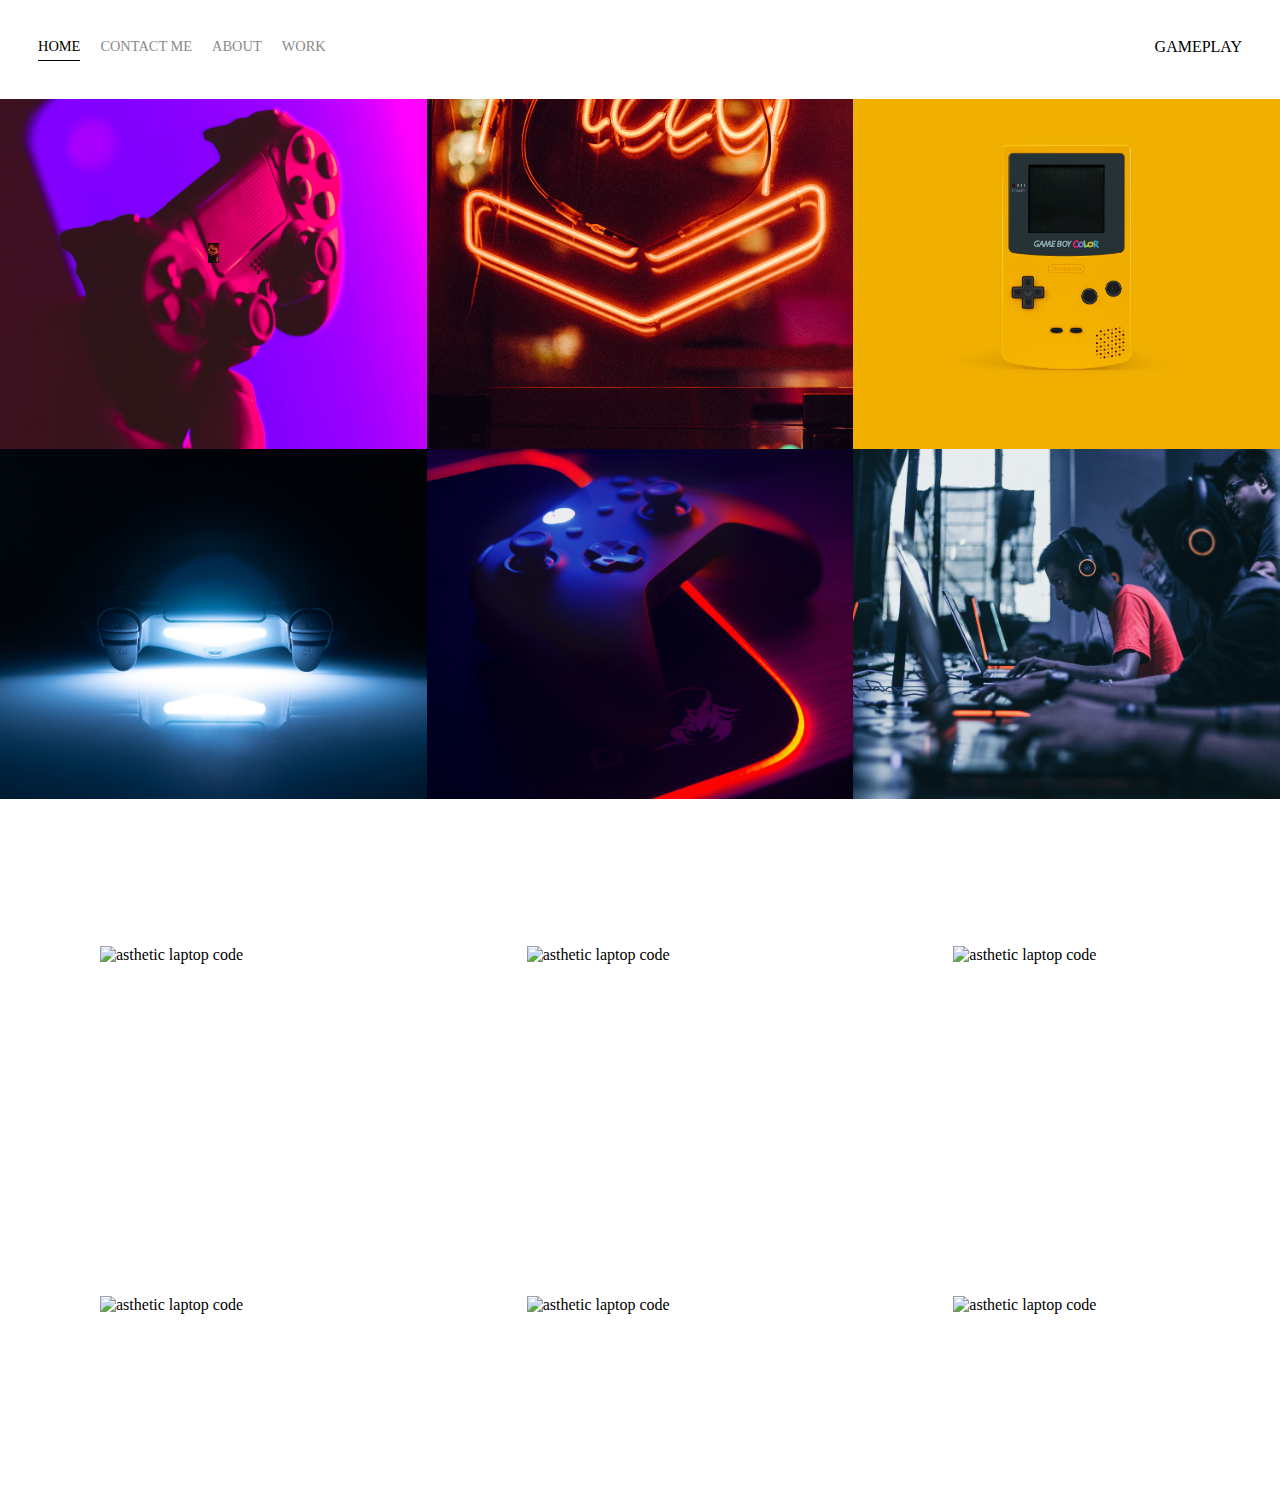
==== index.html @ b88d7ec6 "adding maing page to GAMEPLAY" ====
<!DOCTYPE html>
<html lang="en-us">



<head>
    <meta charset="UTF-8" />
    <title>GamePlay</title>
    <link rel="stylesheet" href="style.css">
</head>

<body>
    <div class="container">
        <div class="nav-wrapper">
            <div class="left-side">
                <div class="nav-link-wrapper active-nav-link">
                    <a href="index.html">Home</a>
                </div>

                <div class="nav-link-wrapper">
                    <a href="about.html">Contact Me</a>
                </div>

                <div class="nav-link-wrapper">
                    <a href="about.html">About</a>
                </div>
                <div class="nav-link-wrapper">
                    <a href="about.html">Work</a>
                </div>
            </div>

            <div class="right-side">
                <div class="brand">
                    GAMEPLAY
                </div>
            </div>
        </div>

        <div class="content-wrapper">
            <div class="portfolio-items-wrapper">




                <div class="portfolio-item-wrapper">
                    <div class="portfolio-img-background"
                        style="background-image:url(images/luis-villasmil-ITFwHdPEED0-unsplash\ \(1\).jpg)"></div>

                    <div class="img-text-wrapper">
                        <div class="logo-wrapper">
                            <img src="images/clem-onojeghuo-kfoSKoWc9Gg-unsplash.jpg" alt="asthetic laptop code">

                        </div>






                        <div class="subtitle">
                            Love playing Games
                        </div>

                    </div>

                </div>

                <div class="portfolio-item-wrapper">
                    <div class="portfolio-img-background"
                        style="background-image:url(images/clem-onojeghuo-kfoSKoWc9Gg-unsplash.jpg)"></div>

                    <div class="img-text-wrapper">
                        <div class="logo-wrapper">
                            <img src="" alt="">
                        </div>


                        <div class="subtitle">
                            My work
                        </div>

                    </div>

                </div>

                <div class="portfolio-item-wrapper">
                    <div class="portfolio-img-background"
                        style="background-image:url(images/mike-meyers-v8XaVfyo41Q-unsplash.jpg)"></div>

                    <div class="img-text-wrapper">
                        <div class="logo-wrapper">
                            <img src="" alt="">
                        </div>

                        <div class="subtitle">
                            My projects
                        </div>

                    </div>

                </div>
                <div class="portfolio-item-wrapper">
                    <div class="portfolio-img-background"
                        style="background-image:url(./images/julian-hochgesang-jtPSdmlEOjk-unsplash.jpg)"></div>

                    <div class="img-text-wrapper">
                        <div class="logo-wrapper">
                            <img src="" alt="">
                        </div>



                        <div class="subtitle">
                            Dreams
                        </div>

                    </div>

                </div>

                <div class="portfolio-item-wrapper">
                    <div class="portfolio-img-background"
                        style="background-image:url(images/jose-gil-2pNdTBn4C7U-unsplash.jpg)"></div>

                    <div class="img-text-wrapper">
                        <div class="logo-wrapper">
                            <img src="" alt="">
                        </div>




                        <div class="subtitle">
                            More
                        </div>

                    </div>

                </div>

                <div class="portfolio-item-wrapper">
                    <div class="portfolio-img-background"
                        style="background-image:url(images/fredrick-tendong-HVYepJYeHdQ-unsplash.jpg)"></div>

                    <div class="img-text-wrapper">
                        <div class="logo-wrapper">
                            <img src="" alt="">
                        </div>



                        <div class="subtitle">
                            YESS
                        </div>

                    </div>

                </div>

                <div class="portfolio-item-wrapper">
                    <div class="portfolio-img-background"
                        style="background-image:url(images/tim-foster-lSegRSDBMLw-unsplash.jpg)"></div>

                    <div class="img-text-wrapper">
                        <div class="logo-wrapper">
                            <img src="images/—Pngtree—butterfly_121554.png" alt="asthetic laptop code">
                        </div>



                        <div class="subtitle">
                            My friends anf Fam
                        </div>

                    </div>

                </div>

                <div class="portfolio-item-wrapper">
                    <div class="portfolio-img-background"
                        style="background-image:url(images/bantersnaps-wPMvPMD9KBI-unsplash.jpg)"></div>

                    <div class="img-text-wrapper">
                        <div class="logo-wrapper">
                            <img src="images/—Pngtree—butterfly_121554.png" alt="asthetic laptop code">
                        </div>



                        <div class="subtitle">
                            Culture
                        </div>

                    </div>

                </div>

                <div class="portfolio-item-wrapper">
                    <div class="portfolio-img-background"
                        style="background-image:url(images/matteo-vistocco-6lUKsY4j0bU-unsplash.jpg)"></div>

                    <div class="img-text-wrapper">
                        <div class="logo-wrapper">
                            <img src="images/—Pngtree—butterfly_121554.png" alt="asthetic laptop code">
                        </div>



                        <div class="subtitle">
                            Pets
                        </div>

                    </div>

                </div>

                <div class="portfolio-item-wrapper">
                    <div class="portfolio-img-background"
                        style="background-image:url(images/mike-crawat-alEUOL4fGcc-unsplash.jpg)"></div>

                    <div class="img-text-wrapper">
                        <div class="logo-wrapper">
                            <img src="images/—Pngtree—butterfly_121554.png" alt="asthetic laptop code">
                        </div>



                        <div class="subtitle">
                            Rides
                        </div>

                    </div>

                </div>

                <div class="portfolio-item-wrapper">
                    <div class="portfolio-img-background"
                        style="background-image:url(images/pawel-bukowski-neHxvGWsJws-unsplash.jpg)"></div>

                    <div class="img-text-wrapper">
                        <div class="logo-wrapper">
                            <img src="images/—Pngtree—butterfly_121554.png" alt="asthetic laptop code">
                        </div>



                        <div class="subtitle">
                            Aspirations
                        </div>

                    </div>

                </div>

                <div class="portfolio-item-wrapper">
                    <div class="portfolio-img-background"
                        style="background-image:url(images/samuel-girven-VJ2s0c20qCo-unsplash.jpg)"></div>

                    <div class="img-text-wrapper">
                        <div class="logo-wrapper">
                            <img src="images/—Pngtree—butterfly_121554.png" alt="asthetic laptop code">
                        </div>



                        <div class="subtitle">
                            Health
                        </div>
                    </div>
                </div>












            </div>



        </div>

    </div>
</body>

<script>
    const portfolioItems = document.querySelectorAll('.portfolio-item-wrapper')

    portfolioItems.forEach(portfolioItem => {
        portfolioItem.addEventListener('mouseover', () => {

            portfolioItem.childNodes[1].classList.add('img-darken');
        });

        portfolioItem.addEventListener('mouseout', () => {

            portfolioItem.childNodes[1].classList.remove('img-darken');
        })

    });
</script>



</html>
---- style.css ----
/* master styler */
body {
    font-family:cursive;
    margin: 0px;
}

.container {
    display: grid;
    grid-template-columns: 1fr;
}

/* nav styles */
.nav-wrapper {
    display: flex;
    justify-content: space-between;
    padding: 38px;
}

.left-side {
    display: flex;

}

.nav-wrapper > .left-side > div {
    margin-right: 20px;
    font-size: 0.9em;
    text-transform: uppercase;

}

.nav-link-wrapper {
    height: 22px;
    border-bottom: 1px solid transparent;
    transition: border-bottom 0.5s;
}

.active-nav-link {
    border-bottom: 1px solid black;
}

.active-nav-link a {
    color: black !important;
}

.nav-link-wrapper a {
    color: #8a8a8a;
    text-decoration: none;
    transition: color .5s;

}

.nav-link-wrapper:hover {
    border-bottom: 1px solid black;


}

.nav-link-wrapper a:hover {
    color: black;

}



/* portfolio stytles */

.portfolio-items-wrapper {
    display:grid;
    grid-template-columns: 1fr 1fr 1fr;

}

.portfolio-item-wrapper {
    position: relative;

}

.portfolio-img-background {
    height: 350px;
    width: 100%;
    background-size: cover;
    background-position: center;
    background-repeat: no-repeat;
}

.img-text-wrapper {
    position: absolute;
    top: 0;
    display: flex;
    flex-direction: column;
    justify-content: center;
    height: 100%;
    text-align: center;
    padding-left: 100px;
    padding-right: 100px;
}
.img-text-wrapper .subtitle {
    transition: 1s;
    color: transparent;
    

}

.img-darken {
    transition: 1s;
    filter: brightness(10%);
}

.img-text-wrapper:hover .subtitle {
    font-weight: 600;
    color: lightseagreen;
}





.logo-wrapper img {
    width:5%;
    margin-bottom: 20px;
    
}
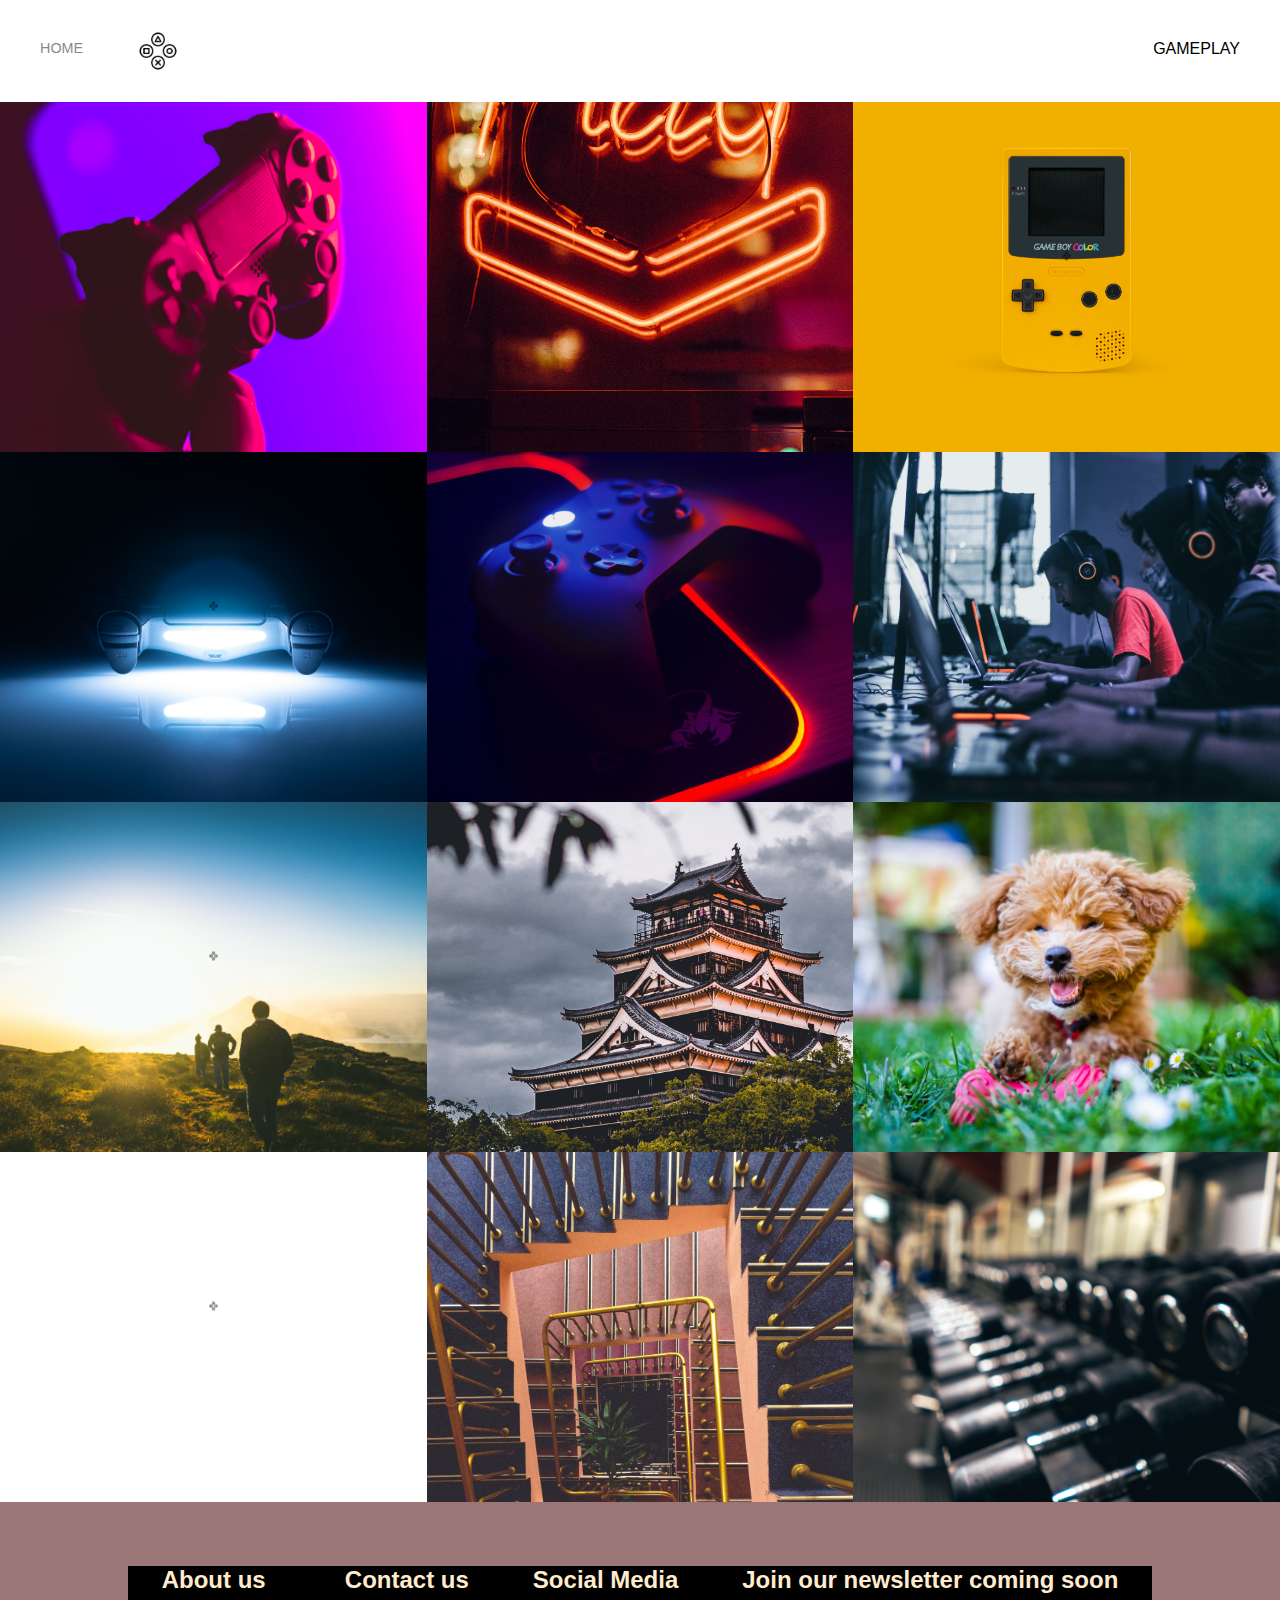
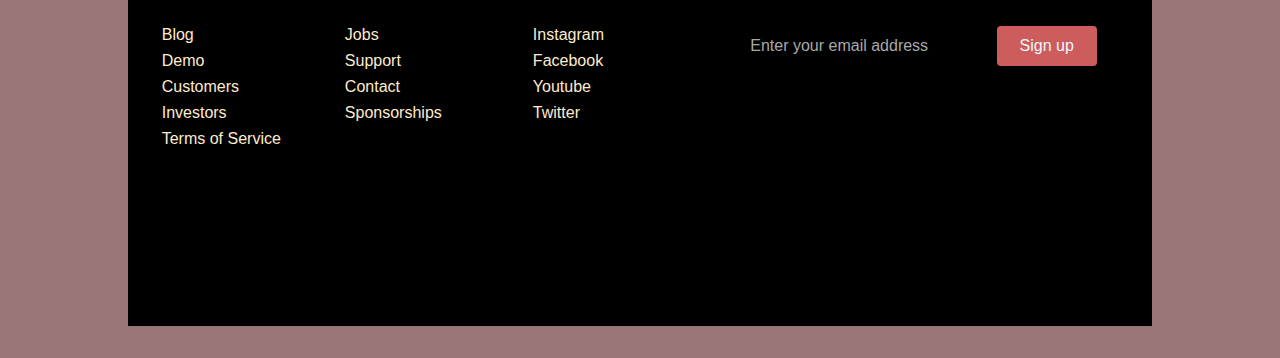
==== commit e958fd63: "added rest of code pt 1" ====
--- a/index.html
+++ b/index.html
@@ -7,33 +7,44 @@
     <meta charset="UTF-8" />
     <title>GamePlay</title>
     <link rel="stylesheet" href="style.css">
+    <link href="https://fonts.googleapis.com/css2?family=Varela+Round&display=swap" rel="stylesheet">
 </head>
 
 <body>
     <div class="container">
         <div class="nav-wrapper">
             <div class="left-side">
-                <div class="nav-link-wrapper active-nav-link">
+                <div class="nav-link-wrapper">
                     <a href="index.html">Home</a>
                 </div>
-
-                <div class="nav-link-wrapper">
-                    <a href="about.html">Contact Me</a>
-                </div>
-
-                <div class="nav-link-wrapper">
-                    <a href="about.html">About</a>
-                </div>
-                <div class="nav-link-wrapper">
-                    <a href="about.html">Work</a>
-                </div>
-            </div>
-
+                
+
+
+
+                <div class="hero">
+
+                    <div id="searchbox">
+                        <img src="images/buttons.png" id="gameplay-icon" alt="">
+                        <input type="text" placeholder="Search">
+                        
+                        
+                    </div>
+                </div>
+                <script>
+                    var searchbox = document.getElementById("searchbox")
+                    var gameplayicon = document.getElementById("gameplay-icon")
+
+                    searchbox.onclick = function(){
+                        searchbox.classList.toggle("active")
+                    }
+                </script>
+            </div>
             <div class="right-side">
                 <div class="brand">
                     GAMEPLAY
                 </div>
             </div>
+
         </div>
 
         <div class="content-wrapper">
@@ -48,7 +59,7 @@
 
                     <div class="img-text-wrapper">
                         <div class="logo-wrapper">
-                            <img src="images/clem-onojeghuo-kfoSKoWc9Gg-unsplash.jpg" alt="asthetic laptop code">
+                            <img src="images/buttons.png" alt="">
 
                         </div>
 
@@ -71,7 +82,7 @@
 
                     <div class="img-text-wrapper">
                         <div class="logo-wrapper">
-                            <img src="" alt="">
+                            <img src="images/buttons.png" alt="">
                         </div>
 
 
@@ -89,7 +100,7 @@
 
                     <div class="img-text-wrapper">
                         <div class="logo-wrapper">
-                            <img src="" alt="">
+                            <img src="images/buttons.png" alt="">
                         </div>
 
                         <div class="subtitle">
@@ -105,7 +116,7 @@
 
                     <div class="img-text-wrapper">
                         <div class="logo-wrapper">
-                            <img src="" alt="">
+                            <img src="images/buttons.png" alt="">
                         </div>
 
 
@@ -124,7 +135,7 @@
 
                     <div class="img-text-wrapper">
                         <div class="logo-wrapper">
-                            <img src="" alt="">
+                            <img src="images/buttons.png" alt="">
                         </div>
 
 
@@ -144,7 +155,7 @@
 
                     <div class="img-text-wrapper">
                         <div class="logo-wrapper">
-                            <img src="" alt="">
+                            <img src="images/buttons.png" alt="">
                         </div>
 
 
@@ -163,7 +174,7 @@
 
                     <div class="img-text-wrapper">
                         <div class="logo-wrapper">
-                            <img src="images/—Pngtree—butterfly_121554.png" alt="asthetic laptop code">
+                            <img src="images/buttons.png" alt="asthetic laptop code">
                         </div>
 
 
@@ -182,7 +193,7 @@
 
                     <div class="img-text-wrapper">
                         <div class="logo-wrapper">
-                            <img src="images/—Pngtree—butterfly_121554.png" alt="asthetic laptop code">
+                            <img src="images/buttons.png" alt="asthetic laptop code">
                         </div>
 
 
@@ -201,7 +212,7 @@
 
                     <div class="img-text-wrapper">
                         <div class="logo-wrapper">
-                            <img src="images/—Pngtree—butterfly_121554.png" alt="asthetic laptop code">
+                            <img src="images/buttons.png" alt="asthetic laptop code">
                         </div>
 
 
@@ -220,7 +231,7 @@
 
                     <div class="img-text-wrapper">
                         <div class="logo-wrapper">
-                            <img src="images/—Pngtree—butterfly_121554.png" alt="asthetic laptop code">
+                            <img src="images/buttons.png" alt="asthetic laptop code">
                         </div>
 
 
@@ -239,7 +250,7 @@
 
                     <div class="img-text-wrapper">
                         <div class="logo-wrapper">
-                            <img src="images/—Pngtree—butterfly_121554.png" alt="asthetic laptop code">
+                            <img src="images/buttons.png" alt="asthetic laptop code">
                         </div>
 
 
@@ -258,7 +269,7 @@
 
                     <div class="img-text-wrapper">
                         <div class="logo-wrapper">
-                            <img src="images/—Pngtree—butterfly_121554.png" alt="asthetic laptop code">
+                            <img src="images/buttons.png" alt="asthetic laptop code">
                         </div>
 
 
@@ -286,6 +297,37 @@
 
         </div>
 
+    </div>
+    <div class="footer-container">
+        <div class="footer">
+            <div class="footer-heading footer-1">
+                <h2>About us</h2>
+                <a href="#">Blog</a>
+                <a href="#">Demo</a>
+                <a href="#">Customers</a>
+                <a href="#">Investors</a>
+                <a href="#">Terms of Service</a>
+            </div>
+            <div class="footer-heading footer-2">
+                <h2>Contact us</h2>
+                <a href="#">Jobs</a>
+                <a href="#">Support</a>
+                <a href="#">Contact</a>
+                <a href="#">Sponsorships</a>
+            </div>
+            <div class="footer-heading footer-3">
+                <h2>Social Media</h2>
+                <a href="#">Instagram</a>
+                <a href="#">Facebook</a>
+                <a href="#">Youtube</a>
+                <a href="#">Twitter</a>
+            </div>
+            <div class="footer-email-form">
+                <h2>Join our newsletter coming soon</h2>
+                <input type="email" placeholder="Enter your email address" id="footer-email">
+                <input type="submit" value="Sign up" id="footer-email-btn">
+            </div>
+        </div>
     </div>
 </body>
 
--- a/style.css
+++ b/style.css
@@ -1,6 +1,6 @@
 /* master styler */
 body {
-    font-family:cursive;
+    font-family:Arial, Helvetica, sans-serif;
     margin: 0px;
 }
 
@@ -10,10 +10,14 @@
 }
 
 /* nav styles */
+
+
+
+
 .nav-wrapper {
     display: flex;
     justify-content: space-between;
-    padding: 38px;
+    padding: 40px;
 }
 
 .left-side {
@@ -28,10 +32,49 @@
 
 }
 
-.nav-link-wrapper {
+.hero {
     height: 22px;
     border-bottom: 1px solid transparent;
     transition: border-bottom 0.5s;
+    width: 90%;
+    background-color: white;
+    display: flex;
+    align-items: center;
+    justify-content: center;
+}
+
+#searchbox{
+    border-radius: 50%;
+    background: color #f0f3ff;;
+    padding: 30px;
+    display: flex;
+    align-items: center;
+    box-shadow: 6px 6px 10px -1px rgba(0, 0,0,0,0.15),
+                -6px -6px 10px -1px rgba(255, 255, 255, 0.7);
+}
+
+#gameplay-icon{
+    width: 50px;
+    cursor: pointer;
+    background-image: none;
+    background-color: transparent;
+}
+
+input{
+    font-size: 20px;
+    width: 0px;
+    border: 0;
+    background: transparent;
+    outline: none;
+    transition: 2s;
+}
+
+.active input{
+    width: 500px;
+    padding: 12px 20px;
+}
+.active .mic-icon{
+    width: 30px;
 }
 
 .active-nav-link {
@@ -56,6 +99,24 @@
 }
 
 .nav-link-wrapper a:hover {
+    color: black;
+
+}
+
+.hero a {
+    color: #8a8a8a;
+    text-decoration: none;
+    transition: color .5s;
+
+}
+
+.hero:hover {
+    border-bottom: 1px solid black;
+
+
+}
+
+.hero a:hover {
     color: black;
 
 }
@@ -121,5 +182,121 @@
     
 }
 
-
-
+/* footer */
+
+* {
+    padding: 0;
+    margin: 0;
+    box-sizing: border-box;
+    font-family: Arial, Helvetica, sans-serif;    
+}
+
+.footer-container { 
+    background-color: #9b7676;
+    padding: 4rem 0 2rem 0;
+
+}
+
+.footer {
+    width: 80%;
+    height: 40vh;
+    background-color: black;
+    color: blanchedalmond;
+    display: flex;
+    justify-content: center;
+    flex-wrap: wrap;
+    margin: 0 auto;
+}
+
+.footer-heading {
+    display: flex;
+    flex-direction: column;
+    margin-right: 4rem;
+}
+
+.footer-heading h2 {
+    margin-bottom: 2rem;
+}
+
+.footer-heading a {
+    color: blanchedalmond;
+    text-decoration: none;
+    margin-bottom: 0.5rem;
+}
+
+.footer-heading a:hover {
+    color: crimson;
+    transition: 0.3s ease-out;
+}
+
+.footer-email-form h2 {
+    margin-bottom: 2rem;
+}
+
+#footer-email {
+    width: 250px;
+    height: 40px;
+    border-radius: 4px;
+    outline: none;
+    border: none;
+    padding-left: 0.5rem;
+    font-size: 1rem;
+    margin-bottom: 1rem;
+}
+
+#footer-email::placeholder {
+    color: darkgray;
+}
+
+#footer-email-btn {
+    width: 100px;
+    height: 40px;
+    border-radius: 4px;
+    background-color: indianred;
+    outline: none; 
+    border: none; 
+    color: aliceblue;  
+    font-size: 1rem;
+}
+
+#footer-email-vtn:hover {
+    cursor: pointer;
+    background-color: aqua;
+    transition: all 0.4s ease-out;
+}
+
+@media screen and (max-width: 1150px) {
+        .footer {
+        height: 50vh;    
+        }
+        .footer-email-form {
+            margin-top: 4rem;
+        }
+    
+}
+
+@media screen and (max-width: 820px) {
+    .footer {
+    padding-top: 2rem;  
+    }
+    
+
+}
+
+@media screen and (max-width: 720px) {
+    .footer-3 {
+    display: none;   
+    }
+    .footer-email-form {
+        margin-top: 2rem;
+    }
+
+}
+
+
+
+
+
+
+
+
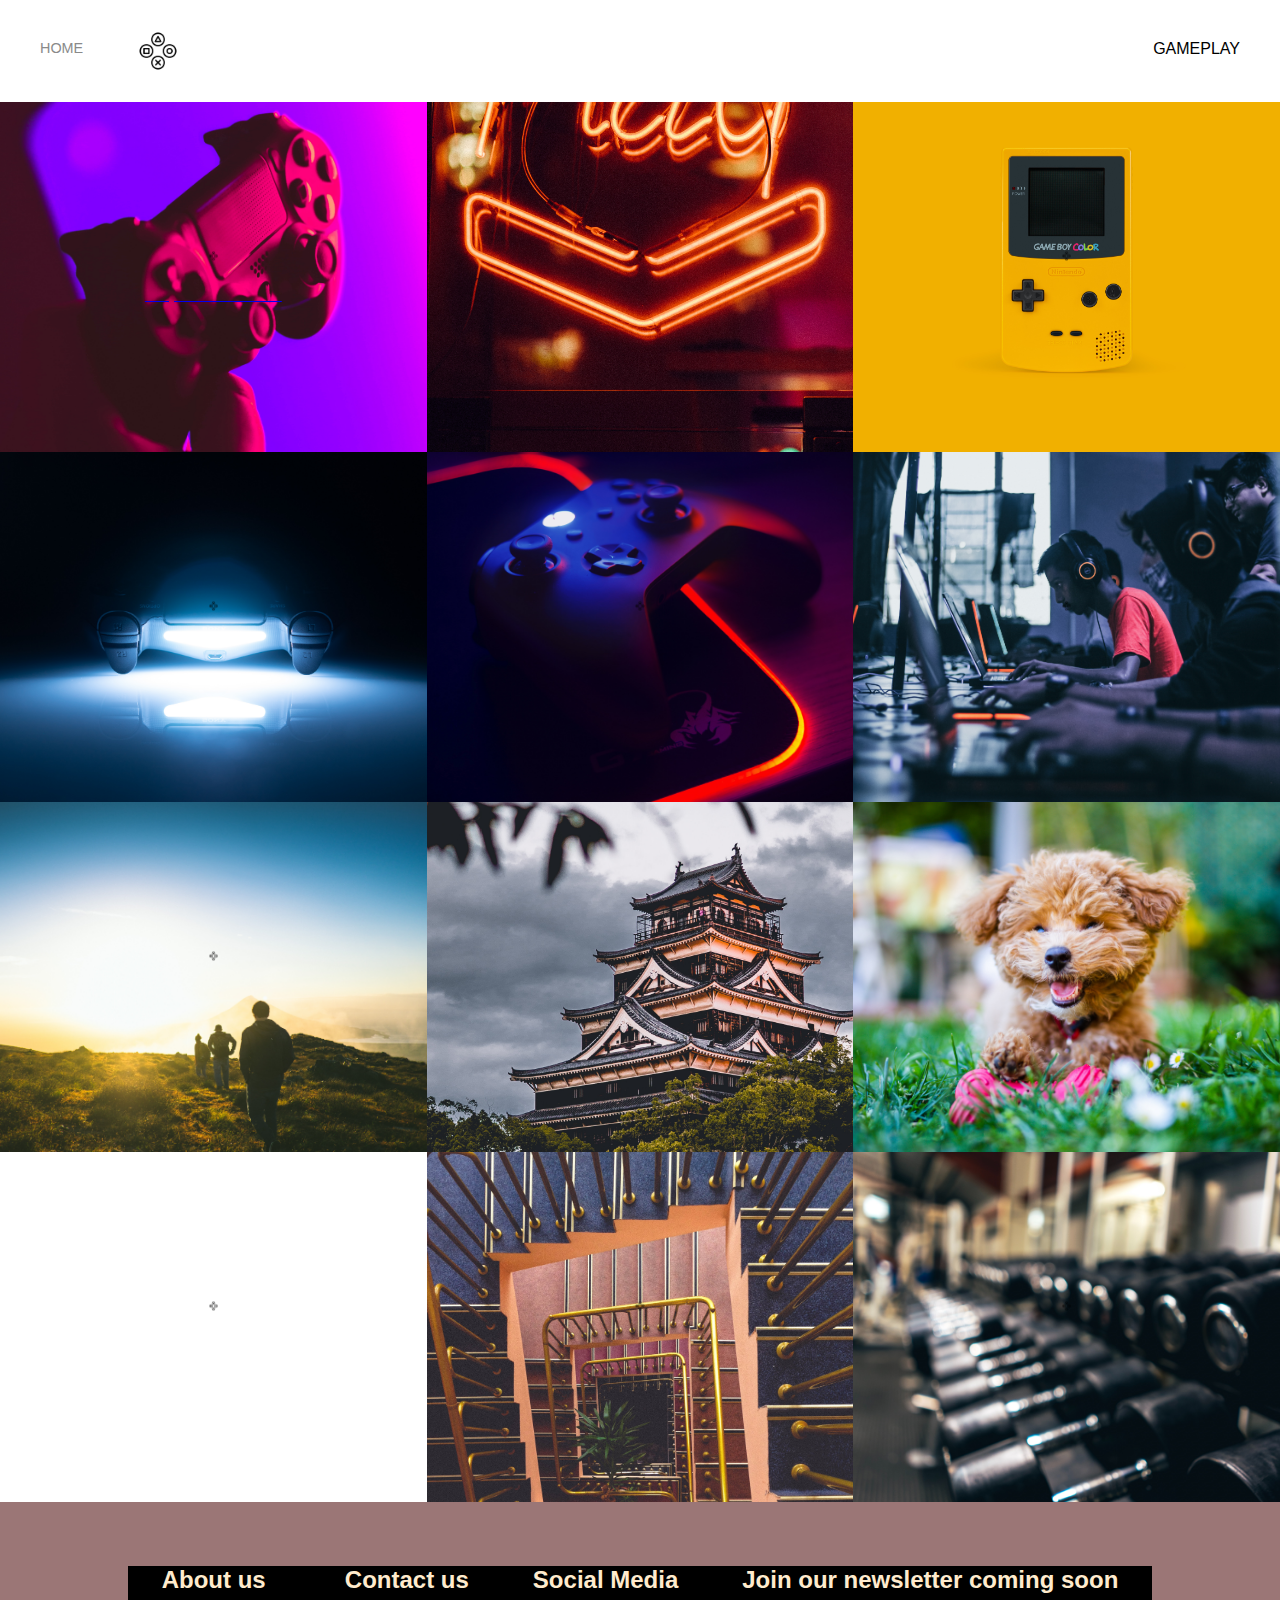
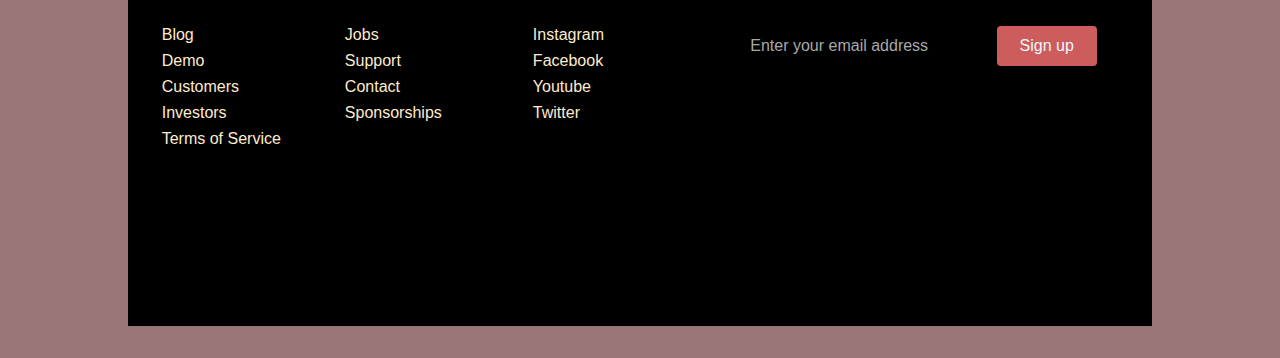
==== commit 9b195930: "playstation results" ====
--- a/index.html
+++ b/index.html
@@ -68,10 +68,11 @@
 
 
 
-                        <div class="subtitle">
-                            Love playing Games
-                        </div>
-
+                      <a href="/Users/danielrgonzalez/Documents/GitHub/GamePlay/apijava/psrsults/psrsults.html"> 
+                        <div class="subtitle">
+                            PlayStation Games
+                        </div>
+                        </a> 
                     </div>
 
                 </div>
